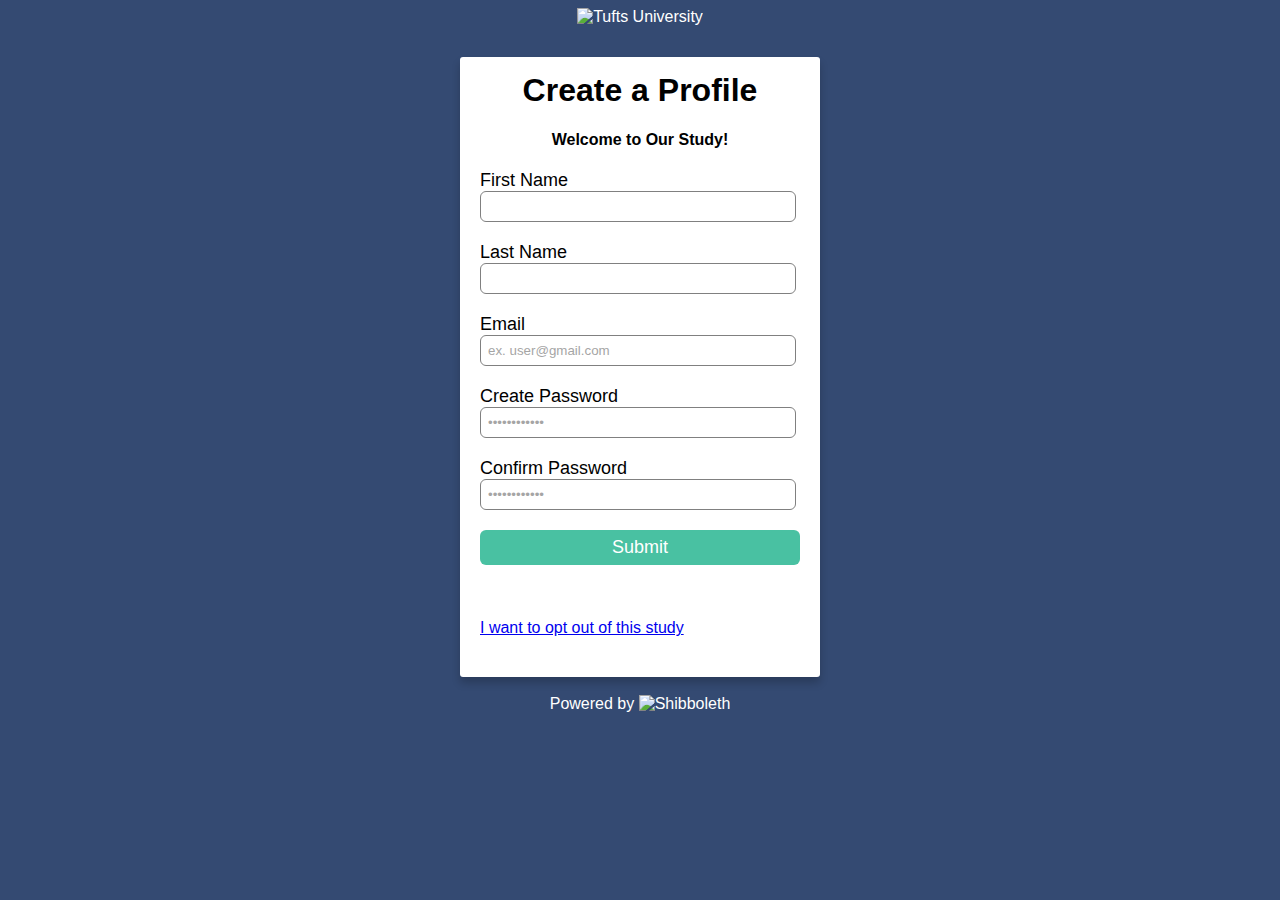
==== index.html @ 72cb9444 "done" ====
<!DOCTYPE html>
<html lang="en">
<head>
    <title>Sign Up</title>
    <link rel="stylesheet" href="style.css">
    <link href="https://fonts.googleapis.com/css2?family=Roboto" rel="stylesheet">
</head>

<body>
    <div class="logo">
        <img src="https://shib-idp.tufts.edu/shibboleth/images/logo.png" alt="Tufts University">
    </div>
    <div class="signup-box">
        <h1>Create a Profile</h1>
        <h4>Welcome to Our Study!</h4>
        <form action="options.html" method="get">
            <label>First Name</label>
            <input type="text" placeholder="">
            <label>Last Name</label>
            <input type="text" placeholder="">
            <label>Email</label>
            <input type="email" placeholder="ex. user@gmail.com">
            <label>Create Password</label>
            <input type="password" placeholder="••••••••••••">
            <label>Confirm Password</label>
            <input type="password" placeholder="••••••••••••">
            <input type="submit" value="Submit" class="button">
        </form>
        <br><br><br>
        <div class="opt-out">
            <a href="end.html">I want to opt out of this study</a>
        </div>
    </div>
    <br>
    <div class="logo2">
        Powered by <img src="https://shib-idp.tufts.edu/shibboleth/images/shib_logo.png" alt="Shibboleth">
    </div>
    
    
</body>
</html>
---- style.css ----
body{
    background-color: #344a72;
    font-family: 'Lato', sans-serif;
}

.logo{
    display: block;
    margin: 0 auto;
    text-align: center;
    color: white;
    padding-bottom: 10px;
}

.logo2{
    display: block;
    margin: auto;
    text-align: center;
    color: white;
}

.signup-box{
    width: 360px;
    height: 620px;
    margin: auto;
    background-color: white;
    border-radius: 3px;
    box-shadow: 0 6px 8px rgba(0, 0, 0, 0.2);
}

.signup-box2{
    width: 360px;
    height: 520px;
    margin: auto;
    background-color: white;
    border-radius: 3px;
    box-shadow: 0 6px 8px rgba(0, 0, 0, 0.2);
}

h1{
    text-align: center;
    padding-top: 15px;
    
}

h4, h2{
    text-align: center;
   
}

h2{
    text-align: center;
    padding-top: 15px;
}

form{
    width: 300px;
    margin-left: 20px;
}

form label{
    display: flex;
    margin-top: 20px;
    font-size: 18px;
}
form input{
    width: 100%;
    padding: 7px;
    border: none;
    border: 1px solid gray;
    border-radius: 6px;
    outline: none;
}

form input::placeholder {
    color: gray;
    opacity: 0.7; /* Adjust the transparency if needed */
}


input[type="submit"]{
    width: 320px;
    height: 35px;
    margin-top: 20px;
    border: none;
    background-color: #49c1a2;
    color: white;
    font-size: 18px;
    cursor: pointer;
    transition: transform 0.1s ease;
}

.button:hover {
    transform: scale(1.01); /* Scale up the button to 110% of its size */
}

div[class="opt-out"]{
    margin-left: 20px;
    transition: transform 0.1s ease;
}

.opt-out:hover {
    transform: scale(1.01); /* Scale up the button to 110% of its size */
}



/**/




input[type="radio"] {
    display: none; /* Hide the default radio button */
}

/* Label styling */
form label.radiolbl {
    display: flex;
    align-items: center;
    font-size: 16px;
    color: #344a72;
    margin-top: 15px;
    cursor: pointer;
    position: relative;
    padding: 5px;
    border-radius: 3px;
}

/* Custom circle for radio button */
form label.radiolbl::before {
    content: "";
    display: inline-block;
    width: 18px;
    height: 18px;
    border-radius: 50%;
    border: 2px solid #49c1a2;
    margin-right: 12px;
    transition: background-color 0.3s, border-color 0.3s;
}

/* Styles when the label is selected */
form label.radiolbl.selected {
    background-color: #49c1a2; /* Fill color when selected */
    color: white; /* Change text color to white */
}

form label.radiolbl.selected::before {
    background-color: #49c1a2; /* Change the circle to fill color */
    border-color: #49c1a2; /* Border color when selected */
}

/* Inner dot when selected */
form label.radiolbl::after {
    content: "";
    display: inline-block;
    border-radius: 50%;
    background-color: white;
    width: 18px;
    height: 18px;
    position: absolute;
    left: 5px; /* Adjust position as needed */
    top: 5px; /* Adjust position as needed */
    opacity: 0; /* Hidden by default */
    transition: opacity 0.3s; /* Smooth appearance transition */
}

form label.radiolbl.selected::after {
    opacity: 1; /* Show inner dot when selected */
    border-color: #49c1a2;
}

/* Change border color on hover */
/* form label.radiolbl:hover::before {
    border-color: #35a188; 

}    */
.end {
    color: white;
}
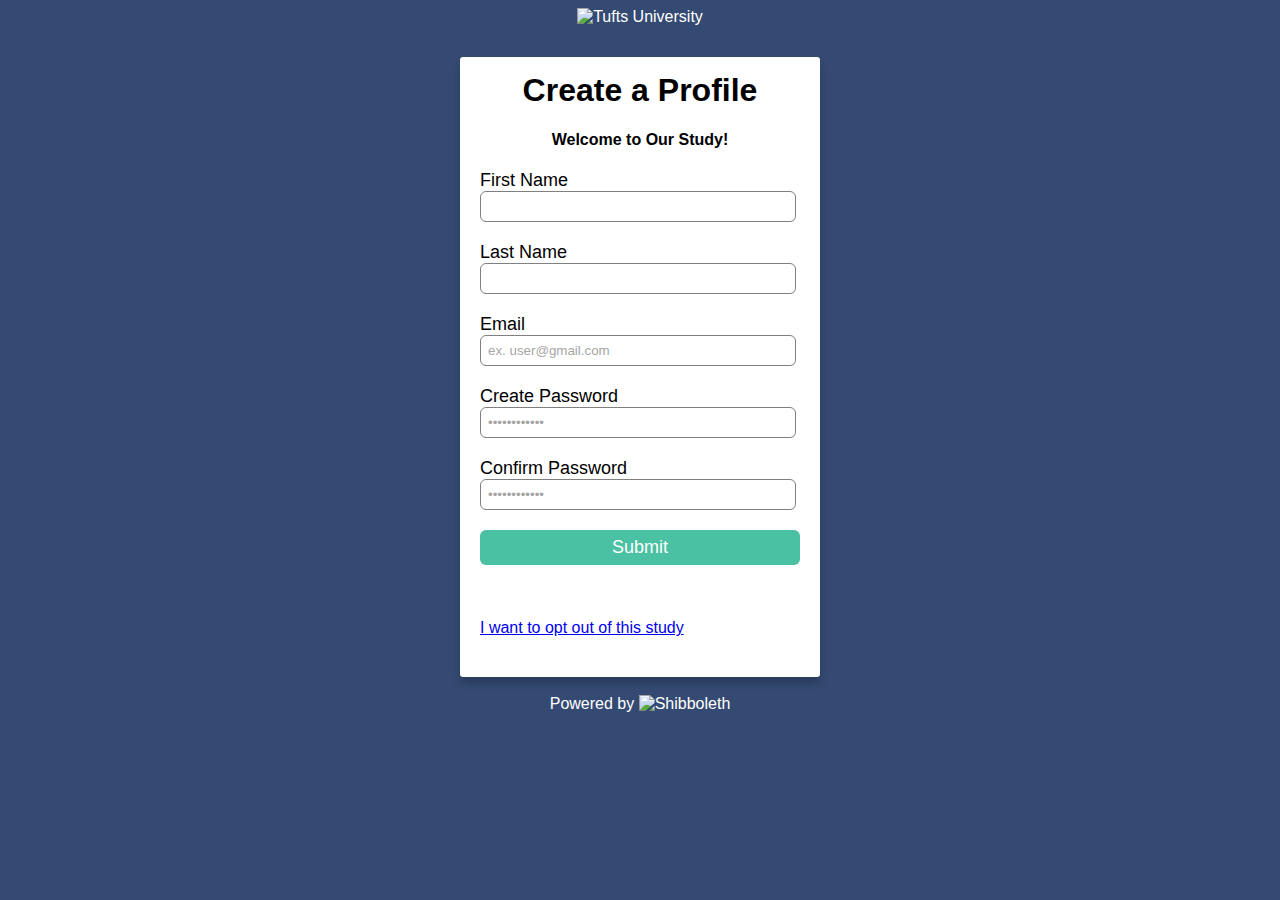
==== commit 8cf6ddbb: "value entry requisition" ====
--- a/index.html
+++ b/index.html
@@ -15,15 +15,15 @@
         <h4>Welcome to Our Study!</h4>
         <form action="options.html" method="get">
             <label>First Name</label>
-            <input type="text" placeholder="">
+            <input type="text" placeholder="" required>
             <label>Last Name</label>
-            <input type="text" placeholder="">
+            <input type="text" placeholder="" required>
             <label>Email</label>
-            <input type="email" placeholder="ex. user@gmail.com">
+            <input type="email" placeholder="ex. user@gmail.com" required>
             <label>Create Password</label>
-            <input type="password" placeholder="••••••••••••">
+            <input type="password" placeholder="••••••••••••" required>
             <label>Confirm Password</label>
-            <input type="password" placeholder="••••••••••••">
+            <input type="password" placeholder="••••••••••••" required>
             <input type="submit" value="Submit" class="button">
         </form>
         <br><br><br>
